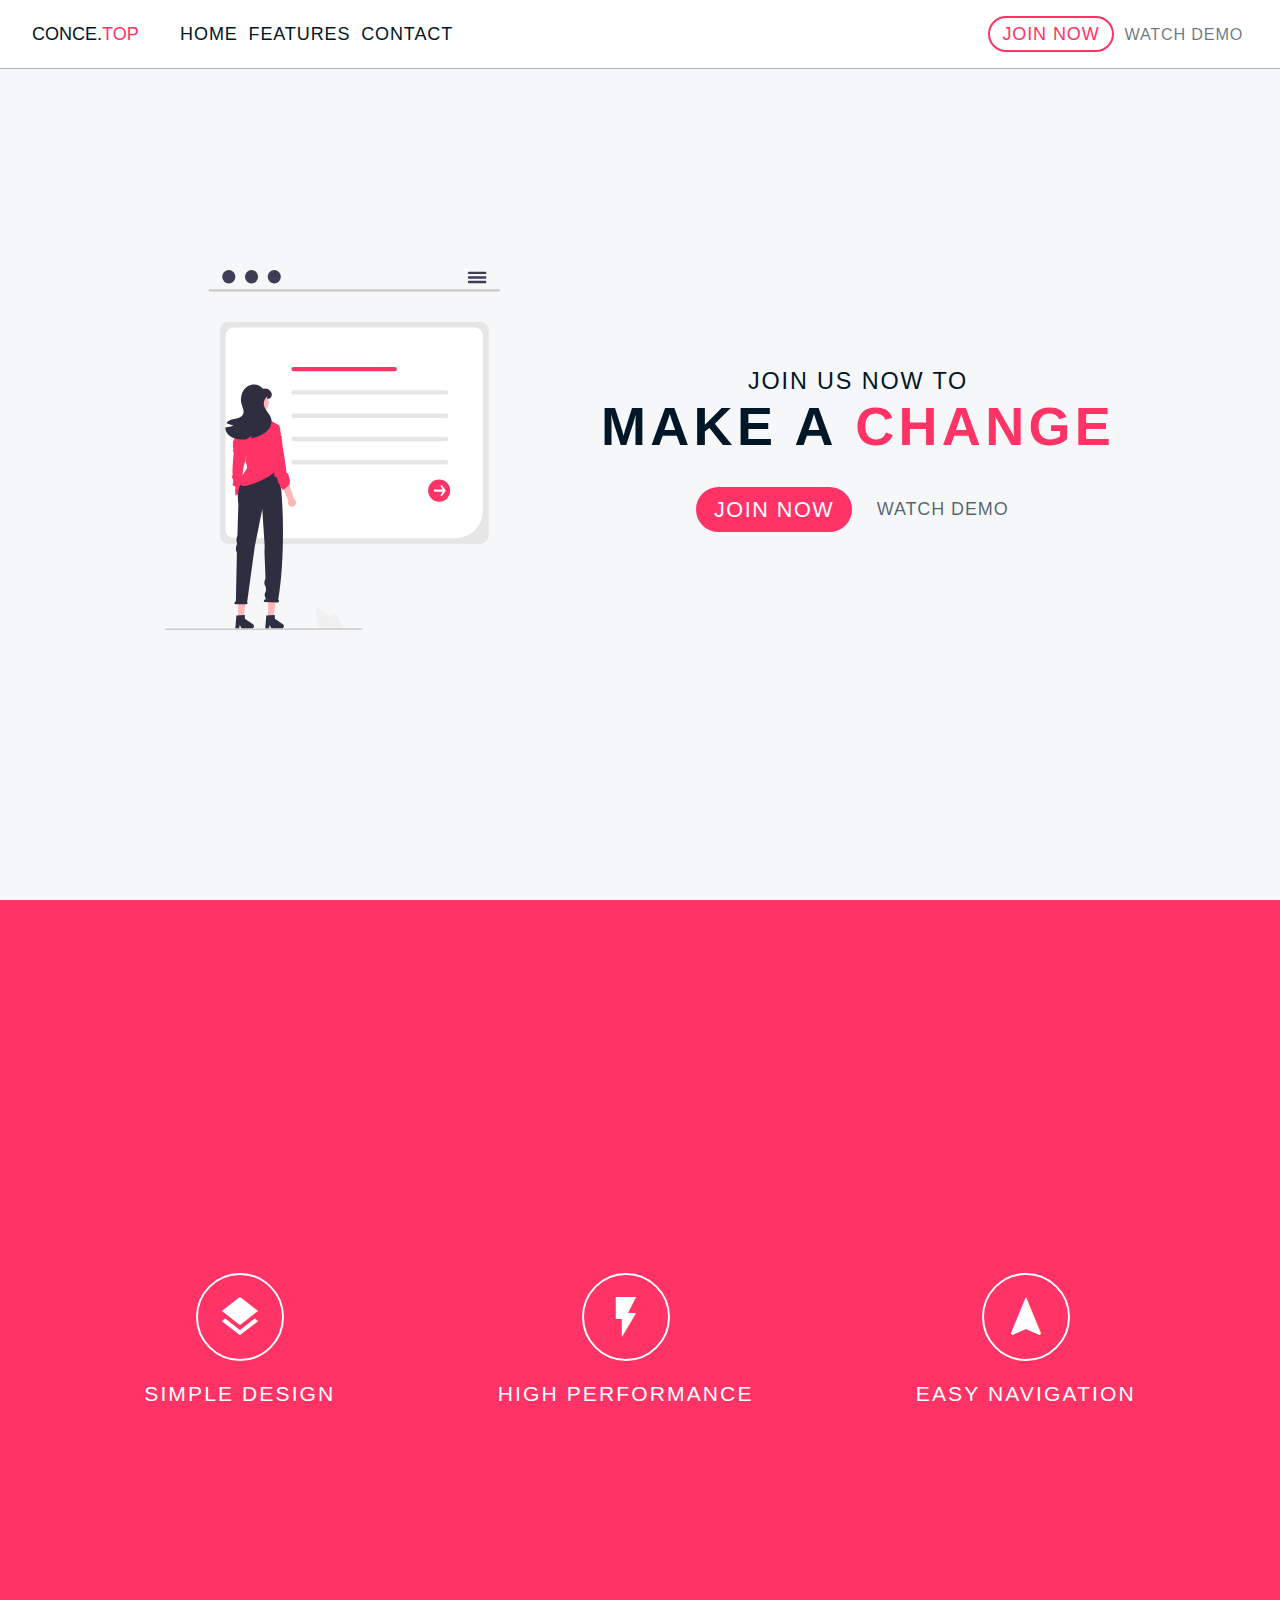
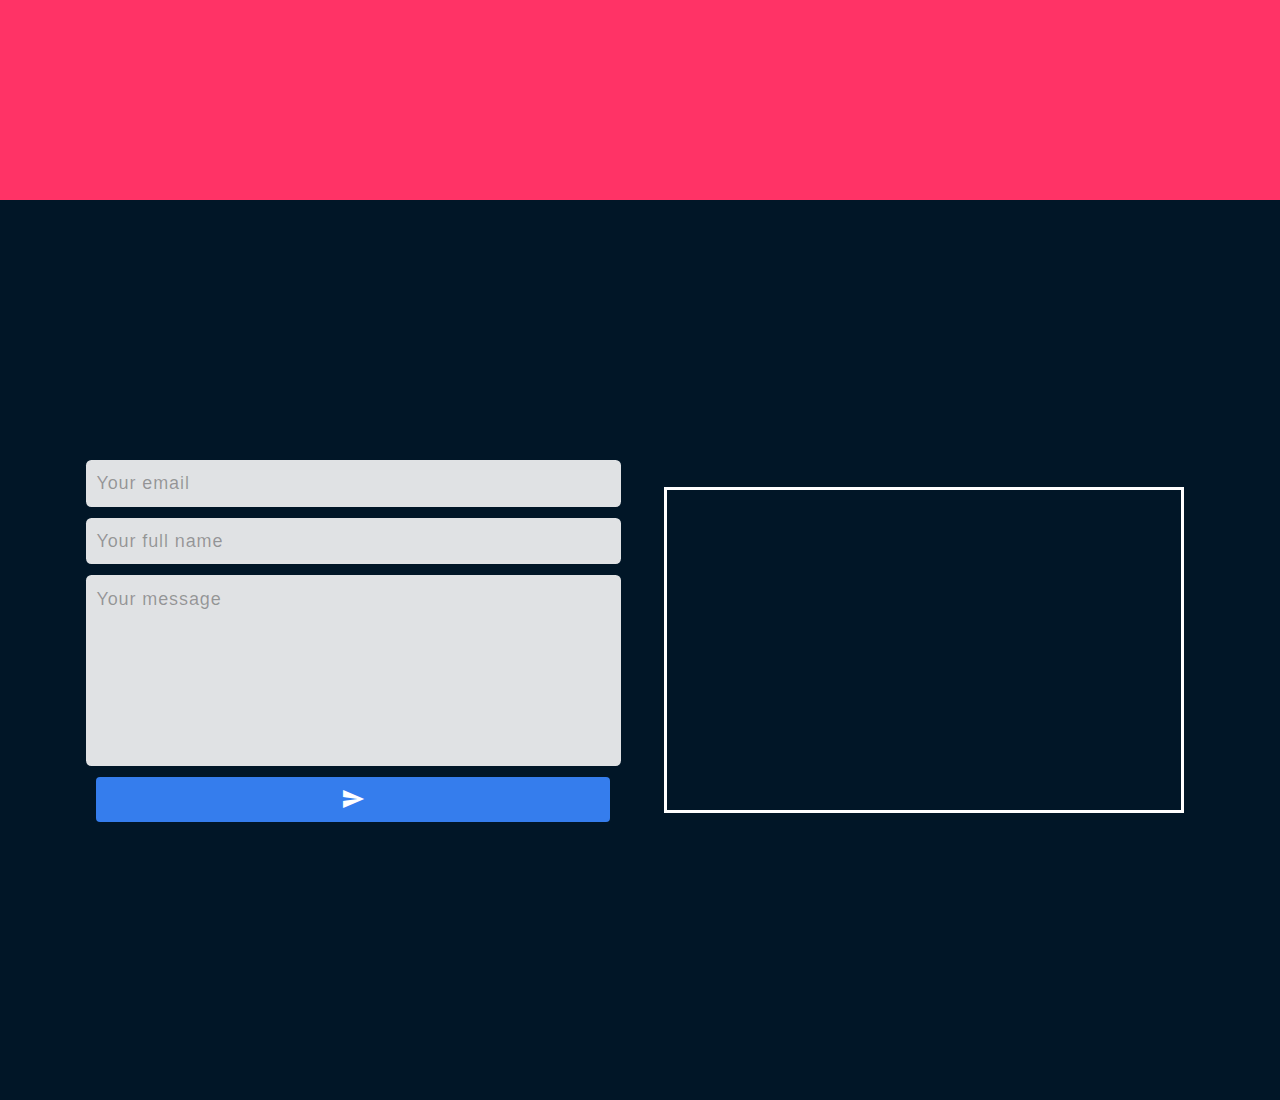
==== landing-2/index.html @ 716a75bd "updated landing 2" ====
<!DOCTYPE html>
<html lang="en">
<head>
    <meta charset="UTF-8">
    <meta http-equiv="X-UA-Compatible" content="IE=edge">
    <meta name="viewport" content="width=device-width, initial-scale=1.0">
    <link href="https://fonts.googleapis.com/icon?family=Material+Icons"
      rel="stylesheet">
    <link rel="stylesheet" href="style.css">
    <script>
        function toggleShowMobileMenu() {
            mobileMenu = document.getElementById("mobile-nav-container")
            if (
                mobileMenu.style.display === "none" ||
                !mobileMenu.style.display
            ) {
                mobileMenu.style.display = "flex"
            }
            else {
                mobileMenu.style.display = "none"
            }
        }
    </script>
    <title>Landing</title>
</head>
<body>
    <nav id="navbar">
        <div id="navbar-container">
            <!-- Logo -->
            <a id="logo" href="#">conce.<span id="logo-styled">top</span>
            </a>
            <!-- Navigation items -->
            <div id="nav-items-container">
                <div id="nav-items-navigation">
                    <a href="#hero" class="nav-item">Home</a>
                    <a href="#features" class="nav-item">Features</a>
                    <a href="#contact" class="nav-item">Contact</a>
                </div>
                <div id="nav-items-cta">
                    <a href="#" class="nav-item cta-btn">Join Now</a>
                    <a href="#" class="nav-item cta-vid">Watch Demo</a>
                </div>
            </div>
            <!-- Mobile menu icon -->
            <button id="mobile-menu-icon-container">
                <span onclick="toggleShowMobileMenu()" class="material-icons md-48" id="mobile-menu-icon">
                    menu
                </span>
            </button>
        </div>
    </nav>
    <div id="mobile-nav-container">
        <button id="close-mobile-menu-btn">
            <span onclick="toggleShowMobileMenu()" class="material-icons md-48" id="close-mobile-menu-icon">
                close
            </span>
        </button>
        <a onclick="toggleShowMobileMenu()" href="#hero" class="mobile-nav-item">Home</a>
        <a onclick="toggleShowMobileMenu()" href="#features" class="mobile-nav-item">Features</a>
        <a onclick="toggleShowMobileMenu()" href="#contact" class="mobile-nav-item">Contact</a>
        <a onclick="toggleShowMobileMenu()" href="#" class="mobile-nav-item cta-btn">Join Now</a>
        <a onclick="toggleShowMobileMenu()" href="#" class="mobile-nav-item cta-vid">Watch Demo</a>
    </div>
    <section id="hero">
        <div id="hero-container">
            <img id="hero-illustration" src="/landing-2/resources/hero-illustration.svg" alt="working late">
            <div id="hero-description-container">
                <p id="hero-description">
                    Join us now to
                </p>
                <h1 id="hero-heading">
                    Make a 
                    <span id="hero-heading-styled">
                        change
                    </span>
                </h1>
                <div id="hero-actions-container">
                    <a href="#" class="hero-cta">Join Now</a>
                    <a href="#" class="hero-vid">Watch Demo</a>
                </div>
            </div>

        </div>
    </section>
    <section id="features">
        <div id="features-container">
            <div class="feature">
                <div class="feature-icon-container">
                    <span class="material-icons md-48 feature-icon">
                        layers
                    </span>
                </div>
                <h3 class="feature-heading">
                    Simple Design
                </h3>
            </div>
            <div class="feature">
                <div class="feature-icon-container">
                    <span class="material-icons md-48 feature-icon">
                        flash_on
                    </span>
                </div>
                <h3 class="feature-heading">
                    High Performance
                </h3>
            </div>
            <div class="feature">
                <div class="feature-icon-container">
                    <span class="material-icons md-48 feature-icon">
                        navigation
                    </span>
                </div>
                <h3 class="feature-heading">
                    Easy Navigation
                </h3>
            </div>
        </div>
    </section>
    <section id="contact">
        <div id="contact-container">
            <form action="#" id="contact-form-container">
                <input class="input-field" type="email" name="email" id="email" placeholder="Your email" maxlength="100" required>
                <input class="input-field" type="text" name="fullname" id="fullname" placeholder="Your full name" maxlength="100" required>
                <textarea class="input-field" name="message" id="message" cols="30" rows="5" placeholder="Your message" maxlength="500" required></textarea>
                <!-- TODO: Add CAPTCHA -->
                <div id="form-actions-container">
                    <button type="submit" id="send-message">
                        <span class="material-icons md-48 send-icon">
                            send
                        </span>
                    </button>
                </div>
            </form>
            <div id="contact-map-container">
                <iframe id="contact-map" src="https://www.google.com/maps/embed?pb=!1m18!1m12!1m3!1d965539.4055842345!2d-73.67542086273951!3d19.035653413633742!2m3!1f0!2f0!3f0!3m2!1i1024!2i768!4f13.1!3m3!1m2!1s0x8eb6c6f37fcbbb11%3A0xb51438b24c54f6d3!2sHaiti!5e0!3m2!1sen!2sil!4v1642097091067!5m2!1sen!2sil" style="border:0;" allowfullscreen="" loading="lazy"></iframe>
            </div>
        </div>
    </section>
    <footer>

    </footer>
</body>
</html>
---- landing-2/style.css ----
html {
    font-family: "Asap", sans-serif;
    font-size: 18px;
}

html *{
    color: #011627;
}

body {
    background-color: #011627;
    margin: 0;
}

#navbar {
    position:fixed;
    display: block;
    width: 100%;
    background-color: #FFFFFF;
    border-bottom: 1px solid #01162752;
}

#navbar-container {
    width: 95%;
    display: flex;
    align-items: center;
    justify-content: space-between;
    margin: 0 auto 0 auto;
    padding: .9em .13em;
}

#logo {
    text-decoration: none;
    margin-right: 2em;
    text-transform: uppercase;
}

#logo-styled {
    color: #FF3366;
}

#nav-items-container {
    display: none;
}

#mobile-nav-container {
    position: fixed;
    width: 100%;
    z-index: 999;
    display: none;
    flex-direction: column;
    background-color: #011627;
    text-align: right;
}

.mobile-nav-item {
    padding: 1em 1.2em;
    font-size: 1.2rem;
    color: #FFFFFF;
    text-transform: uppercase;
    text-decoration: none;
}

.mobile-nav-item:active {
    background-color: #01101d;
}

.mobile-nav-item.cta-btn {
    color: #FF3366;
}

.mobile-nav-item.cta-vid {
    color: #ffffff71;
}

#close-mobile-menu-btn {
    background-color: transparent;
    border-style: none;
    text-align: right;
}

#close-mobile-menu-icon {
    padding: 1em .8em;
    font-size: 1.3rem;
    color: #FFFFFF;
}

#mobile-menu-icon-container {
    border-style: none;
    background-color: transparent;
    padding: 0;
}

#mobile-menu-icon {
    color: #011627;
    font-size: 2em;
}

#hero, #features, #contact {
    height: 100vh;
}

#hero {
    background-color: #F6F7F8;
    display: flex;
    align-items: center;
    justify-content: center;
}

#hero-container {
    width: 90%;
    display: flex;
    flex-direction: column;
    align-items: center;
    justify-content: center;
}

#hero-illustration {
    max-width: 100%;
    height: 20rem;
    margin-bottom: 2em;
}

#hero-actions-container {
    display: flex;
    align-items: center;
    justify-content: space-evenly;
    flex-direction: column;
    margin-top: 1.7em;
}

.hero-cta {
    border: 3px solid #FF3366;
    padding: .3em .7em;
    border-radius: 5em;
    background-color: #FF3366;
    color: #FFFFFF;
    text-decoration: none;
    text-transform: uppercase;
    letter-spacing: .07em;
    margin: 0 .3em .5em .3em;
    font-size: 1.2rem;
    font-weight: 500;
}

.hero-cta:hover {
    color: #FF3366;
    background-color: #FFFFFF;
    border-color: #FF3366;
    transition: .3s;
}

.hero-vid {
    color: #011627a9;
    padding: .2em .7em;
    text-decoration: none;
    text-transform: uppercase;
    letter-spacing: .05em;
    margin: 0 .3em 0 .3em;
}

#hero-heading, #hero-description {
    text-align: center;
    text-transform: uppercase;
    letter-spacing: .08em;
    margin:0;
}

#hero-heading {
    font-size: 1.7rem;
    font-weight: 700;
}

#hero-heading-styled {
    color: #FF3366;
}

#features {
    background-color: #FF3366;
    display: flex;
    align-items: center;
    justify-content: center;
}

#hero-description-container {
    display: flex;
    align-items: center;
    justify-content: center;
    flex-direction: column;
}

#features-container {
    display: flex;
    flex-direction: column;
    align-items: center;
    justify-content: space-evenly;
    width: 100%;
}

.feature {
    display: flex;
    flex-direction: column;
    align-items: center;
    text-align: center;
    margin: 1em;
}

.material-icons.md-48 {
    font-size: 48px;
    color: #FFFFFF;
}

.feature-icon, .feature-heading {
    color: #FFFFFF;
    font-weight: 400;
}

.feature-icon-container {
    border: 2px solid white;
    border-radius: 50%;
    display: flex;
    align-items: center;
    justify-content: center;
    padding: 1em;
}

.feature-heading {
    text-transform: uppercase;
    letter-spacing: .1em;
}

#contact {
    background-color: transparent;
    display: flex;
    align-items: center;
    justify-content: center;
    padding: 0 2em 0 2em;
    height: 100vh;
}
#contact-container {
    display: flex;
    flex-direction: column;
    align-items: center;
    justify-content: space-evenly;
    width: 90%;
    min-height: max-content;
}

#contact-form-container {
    display: flex;
    flex-direction: column;
    justify-content: center;
    align-items: center;
    width: 100%;
}

#contact-map-container {
    border: .2em solid white;
    display: flex;
    align-items: center;
    justify-content: stretch;
    width: 100%;
}

#contact-map {
    height: 12rem;
    width: 100%;
}

#email, #fullname, #message, #send-message {
    width: 100%;
}

.input-field{
    font-family: "Asap", sans-serif;
    font-weight: 300;
    font-size: 1rem;
    line-height: 2rem;
    letter-spacing: .05em;
    margin: 0 0 .6em 0;
    padding: .3em .6em;
    border-style: none;
    border-radius: .3em;
    background-color: rgba(255, 255, 255, 0.877);
}

.input-field::placeholder {
    color: rgba(0, 0, 0, 0.349);
}

#message {
    resize: none;
}

#send-message {
    background-color: #357DED;
    border-style: none;
    border-radius: .3em;
    width: 100%;
}

#form-actions-container {
    width: 100%;
    display: flex;
    justify-content: center;
    margin-bottom: 1em;
}

#send-message:hover {
    background-color: #3179ED;
    cursor: pointer;
}

#send-message:active {
    background-color: #3179ED;
}


#clear-all-icon {
    font-size: 28px;
}

.material-icons.md-48.send-icon {
    font-size: 24px;
    margin: .4em .7em;
}


@media screen and (min-width: 768px) {
    #mobile-menu-icon-container {
        display: none;
    }

    #nav-items-container {
        width: 100%;
        display: flex;
        align-content: center;
        justify-content: space-between
    }

    #nav-items-navigation {
        display: flex;
        align-items: center;
        justify-content: space-evenly;
    }

    #nav-items-cta {
        display: flex;
        align-items: center;
        justify-content: space-evenly;
    }

    .nav-item {
        text-decoration: none;
        text-transform: uppercase;
        letter-spacing: .05em;
        margin: 0 .3em 0 .3em;
    }
    
    .nav-item.cta-btn {
        border: 2px solid #FF3366;
        padding: .3em .7em;
        border-radius: 5em;
        color: #FF3366;
    }

    .nav-item.cta-btn:hover {
       background-color: #FF3366;
       color: #FFFFFF;
       transition: .2s;
    }

    .nav-item.cta-vid {
        color: #01162798;
        font-size: .9em;
    }

    #hero-container {
        flex-direction: row;
        justify-content: space-evenly;
    }

    #hero-actions-container {
        flex-direction: row;
    }

    .hero-cta {
        margin-bottom: 0;
    }

    #hero-description {
        font-size: 1.3rem;
    }

    #hero-heading {
        font-size: 3rem;
    }

    #hero-illustration {
        margin-bottom: 0;
    }

    #features-container {
        flex-direction: row;
    }

    #contact-container {
        display: flex;
        flex-direction: row;
    }

    #contact-map-container {
        margin-left: 3em;
        height: 320px;
    }

    #contact-map {
        height: 100%;
    }
}
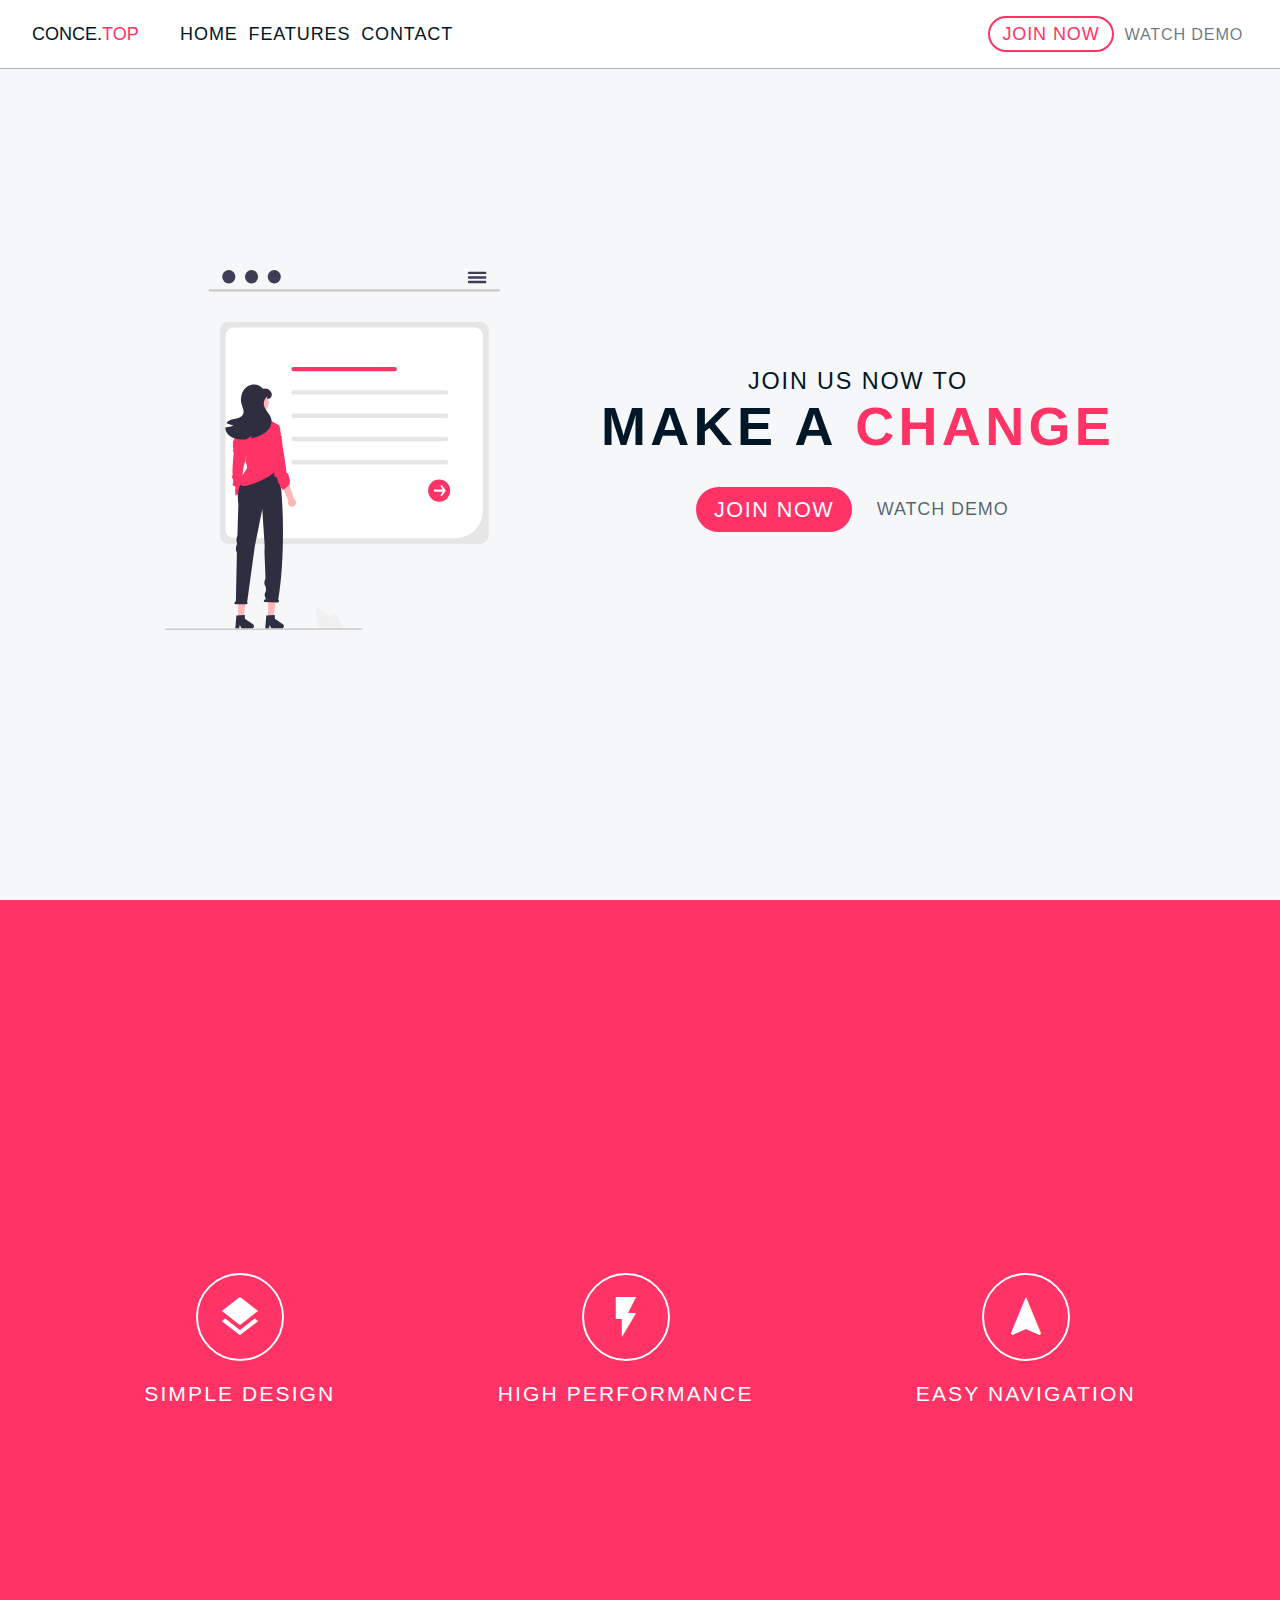
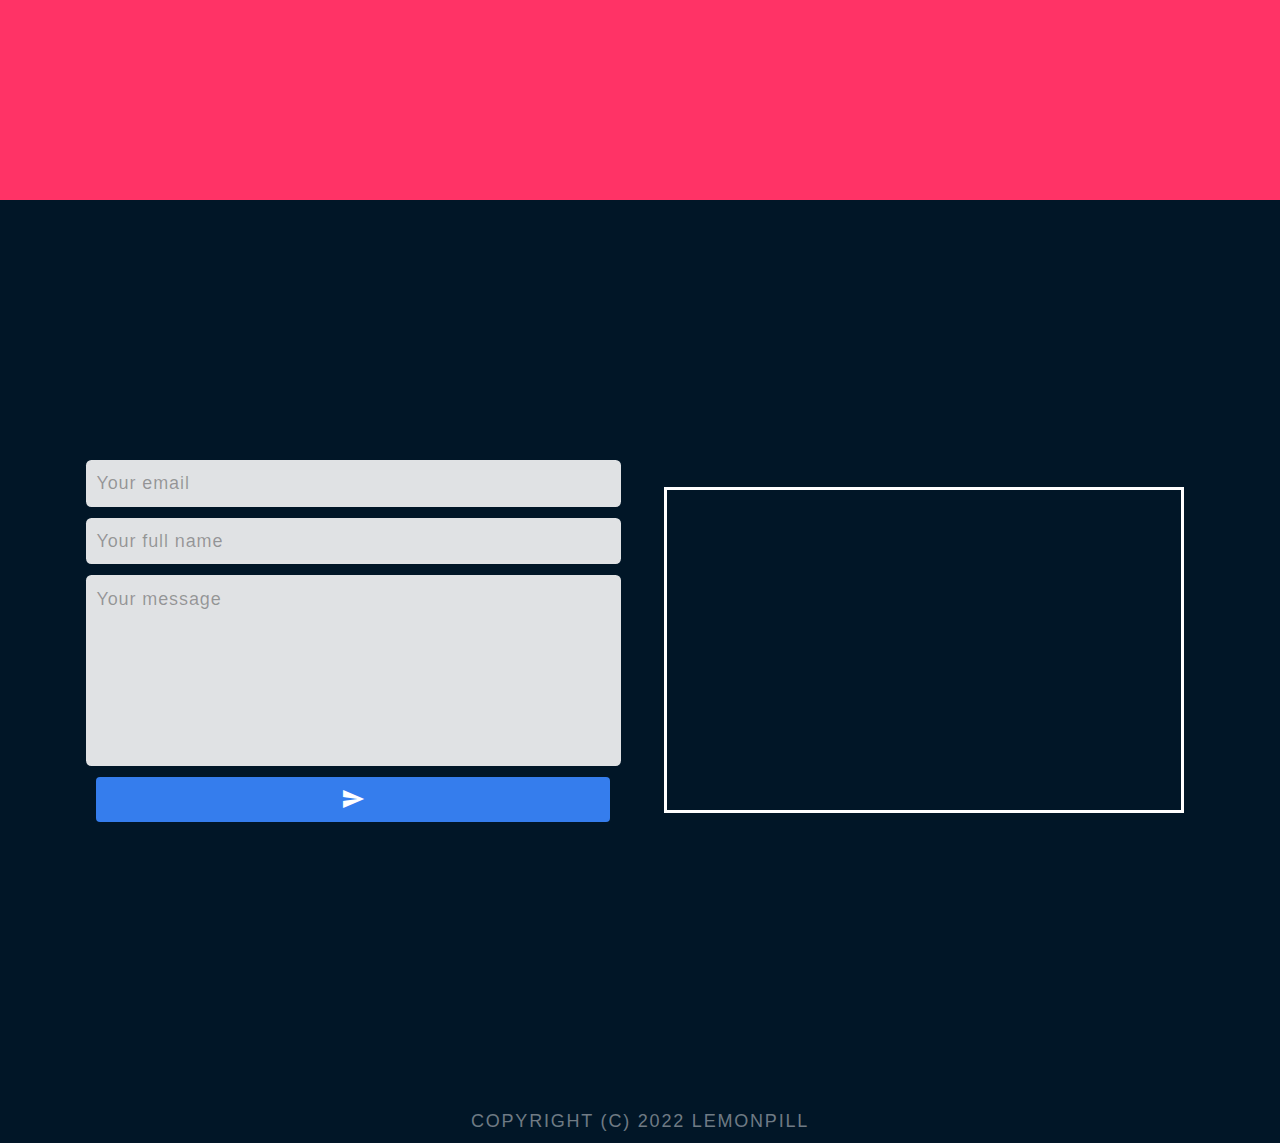
==== commit 4c6b64c5: "added landing-2 index comments" ====
--- a/landing-2/index.html
+++ b/landing-2/index.html
@@ -49,6 +49,7 @@
             </button>
         </div>
     </nav>
+    <!-- Mobile navbar -->
     <div id="mobile-nav-container">
         <button id="close-mobile-menu-btn">
             <span onclick="toggleShowMobileMenu()" class="material-icons md-48" id="close-mobile-menu-icon">
@@ -61,6 +62,7 @@
         <a onclick="toggleShowMobileMenu()" href="#" class="mobile-nav-item cta-btn">Join Now</a>
         <a onclick="toggleShowMobileMenu()" href="#" class="mobile-nav-item cta-vid">Watch Demo</a>
     </div>
+    <!-- Hero section -->
     <section id="hero">
         <div id="hero-container">
             <img id="hero-illustration" src="/landing-2/resources/hero-illustration.svg" alt="working late">
@@ -79,9 +81,9 @@
                     <a href="#" class="hero-vid">Watch Demo</a>
                 </div>
             </div>
-
         </div>
     </section>
+    <!-- Features section -->
     <section id="features">
         <div id="features-container">
             <div class="feature">
@@ -116,6 +118,7 @@
             </div>
         </div>
     </section>
+    <!-- Contact section -->
     <section id="contact">
         <div id="contact-container">
             <form action="#" id="contact-form-container">
@@ -136,8 +139,9 @@
             </div>
         </div>
     </section>
+    <!-- Copyright information -->
     <footer>
-
+        Copyright (c) 2022 Lemonpill
     </footer>
 </body>
 </html>--- a/landing-2/style.css
+++ b/landing-2/style.css
@@ -325,6 +325,14 @@
     margin: .4em .7em;
 }
 
+footer {
+    color: #ffffff70;
+    text-align: center;
+    padding: .6em 0;
+    letter-spacing: .1em;
+    text-transform: uppercase;
+}
+
 
 @media screen and (min-width: 768px) {
     #mobile-menu-icon-container {
